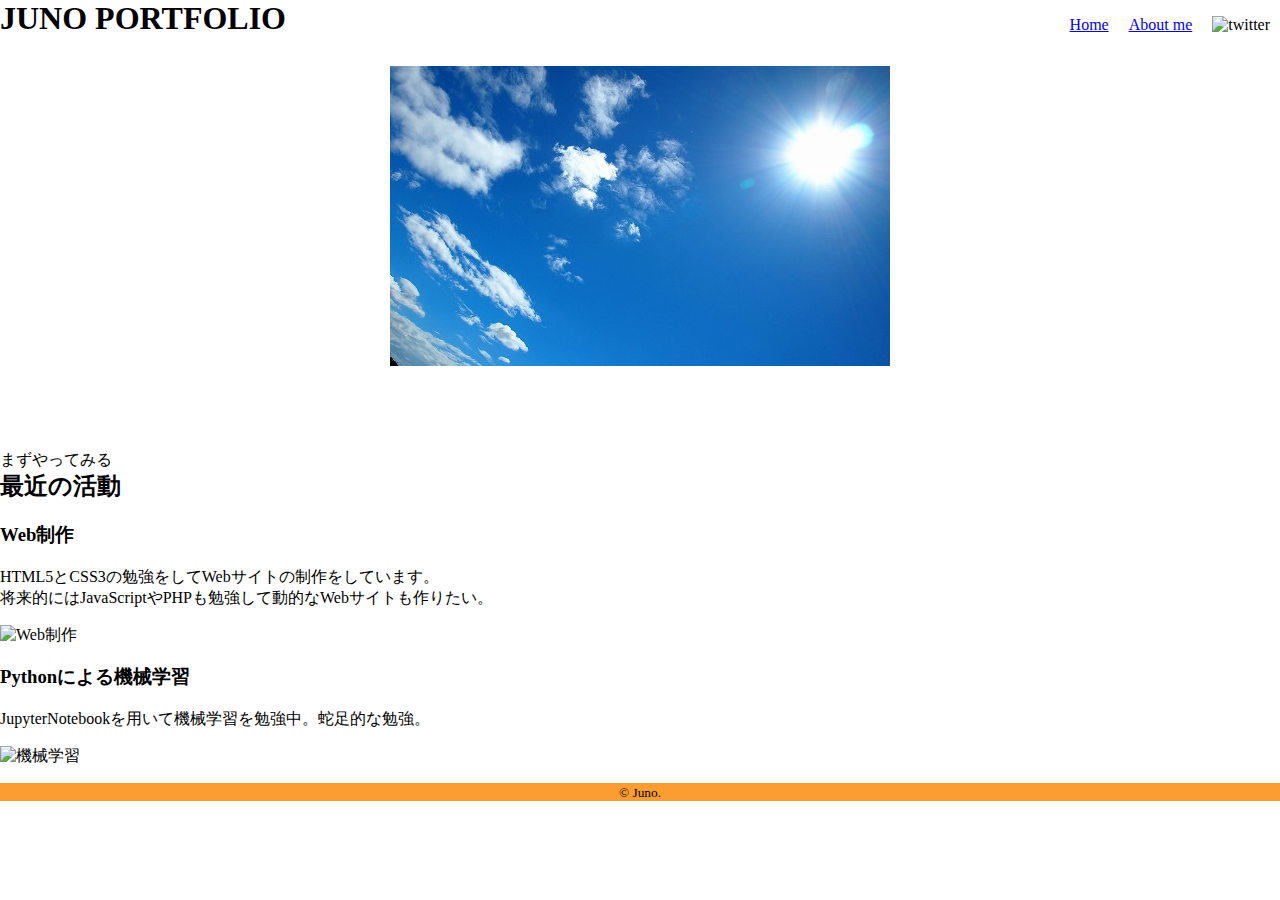
==== index.html @ 0112019a "first commit" ====
<!DOCTYPE html>
<html lang="ja">
<head>
    <meta charset="UTF-8">
    <meta name="description" content="JUNOのポートフォリオサイトです。自分の関心ごとや自己紹介を載せています。">
    <meta name="viewport" content="width=device-width, initial-scale=1.0">
    <meta http-equiv="X-UA-Compatible" content="ie=edge">
    <meta property="og:title" content="Juno Portfolio | ホーム">
    <meta property="og:discription" content="JUNOのポートフォリオサイトです。自分の関心ごとや自己紹介を載せています。">
    <title>Juno Portfolio | ホーム</title>
    <link rel="stylesheet" href="./css/style.css">
</head>
<body class="home">
    <header>
        <h1>JUNO PORTFOLIO</h1>
        <nav>
            <ul>
                <li><a href="index.html">Home</a></li>
                <li><a href="introduction.html">About me</a></li>
                <li><img src="" alt="twitter"></li>
            </ul>
        </nav>
    </header>
    <main>
        <div class="visual">
            <p>まずやってみる</p>
        </div>
        <div>
            <h2>最近の活動</h2>
        </div>
        <div>
            <section>
                <h3>Web制作</h3>
                <p>HTML5とCSS3の勉強をしてWebサイトの制作をしています。<br>
                    将来的にはJavaScriptやPHPも勉強して動的なWebサイトも作りたい。</p>
                <img src="" alt="Web制作">
            </section>
            <section>
                <h3>Pythonによる機械学習</h3>
                <p>JupyterNotebookを用いて機械学習を勉強中。蛇足的な勉強。</p>
                <img src="" alt="機械学習">
            </section>
        </div>
    </main>
    <footer>
        <p><small>&copy; Juno.</small></p>
    </footer>
</body>
</html>
---- css/style.css ----
@charset "UTF-8";
body {
    margin: 0;
    padding: 0;
}


/* header */
header {
    display: flex;
}
header h1 {
    margin: 0 0 0 0;
}
header nav {
    margin: 0 0 0 auto;
}
header nav ul {
    display: flex;
    list-style-type: none;
}
header nav ul li {
    padding: 0 10px;
}
/* footer */
footer {
    margin: 0 0 0 0;
    padding: 0 0 0 0;
    background-color: #fc9d31;
}
footer p {
    text-align: center;
}
/* main */
.home .visual p {
    background: url(../image/top.jpg) no-repeat center top;
    width: 100%;
    height: 0;
    padding-top: calc(300 / 1000 * 100%);
    box-sizing: border-box;
}
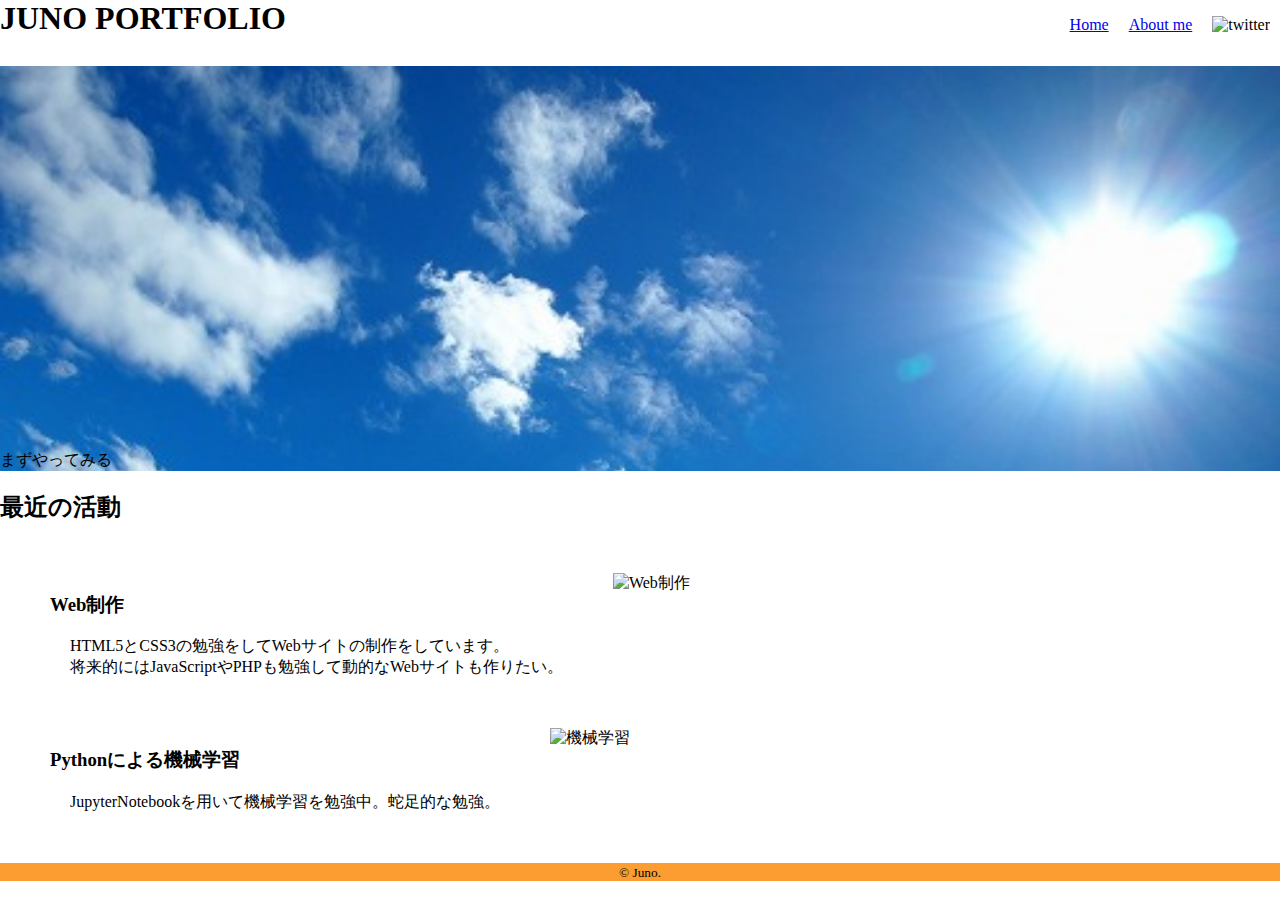
==== commit c6893a9c: "second commit" ====
--- a/index.html
+++ b/index.html
@@ -30,15 +30,19 @@
         </div>
         <div>
             <section>
-                <h3>Web制作</h3>
-                <p>HTML5とCSS3の勉強をしてWebサイトの制作をしています。<br>
-                    将来的にはJavaScriptやPHPも勉強して動的なWebサイトも作りたい。</p>
-                <img src="" alt="Web制作">
+                <div>
+                    <h3>Web制作</h3>
+                    <p>HTML5とCSS3の勉強をしてWebサイトの制作をしています。<br>
+                        将来的にはJavaScriptやPHPも勉強して動的なWebサイトも作りたい。</p>
+                    </div>
+                <img src="./image/51dAW3OHD9L._SX352_BO1,204,203,200_.jpg" alt="Web制作">
             </section>
             <section>
-                <h3>Pythonによる機械学習</h3>
-                <p>JupyterNotebookを用いて機械学習を勉強中。蛇足的な勉強。</p>
-                <img src="" alt="機械学習">
+                <div>
+                    <h3>Pythonによる機械学習</h3>
+                    <p>JupyterNotebookを用いて機械学習を勉強中。蛇足的な勉強。</p>
+                </div>
+                <img src="./image/61sxmRFvyfL._SX376_BO1,204,203,200_.jpg" alt="機械学習">
             </section>
         </div>
     </main>
--- a/css/style.css
+++ b/css/style.css
@@ -33,9 +33,17 @@
 }
 /* main */
 .home .visual p {
-    background: url(../image/top.jpg) no-repeat center top;
-    width: 100%;
-    height: 0;
+    background: url(../image/top.jpg) no-repeat center top/cover;
     padding-top: calc(300 / 1000 * 100%);
     box-sizing: border-box;
+}
+.home section {
+    display: flex;
+    margin: 50px;
+}
+.home section div p {
+    margin: 0 0 0 20px;
+}
+.home section img {
+    margin: 0 0 0 50px;
 }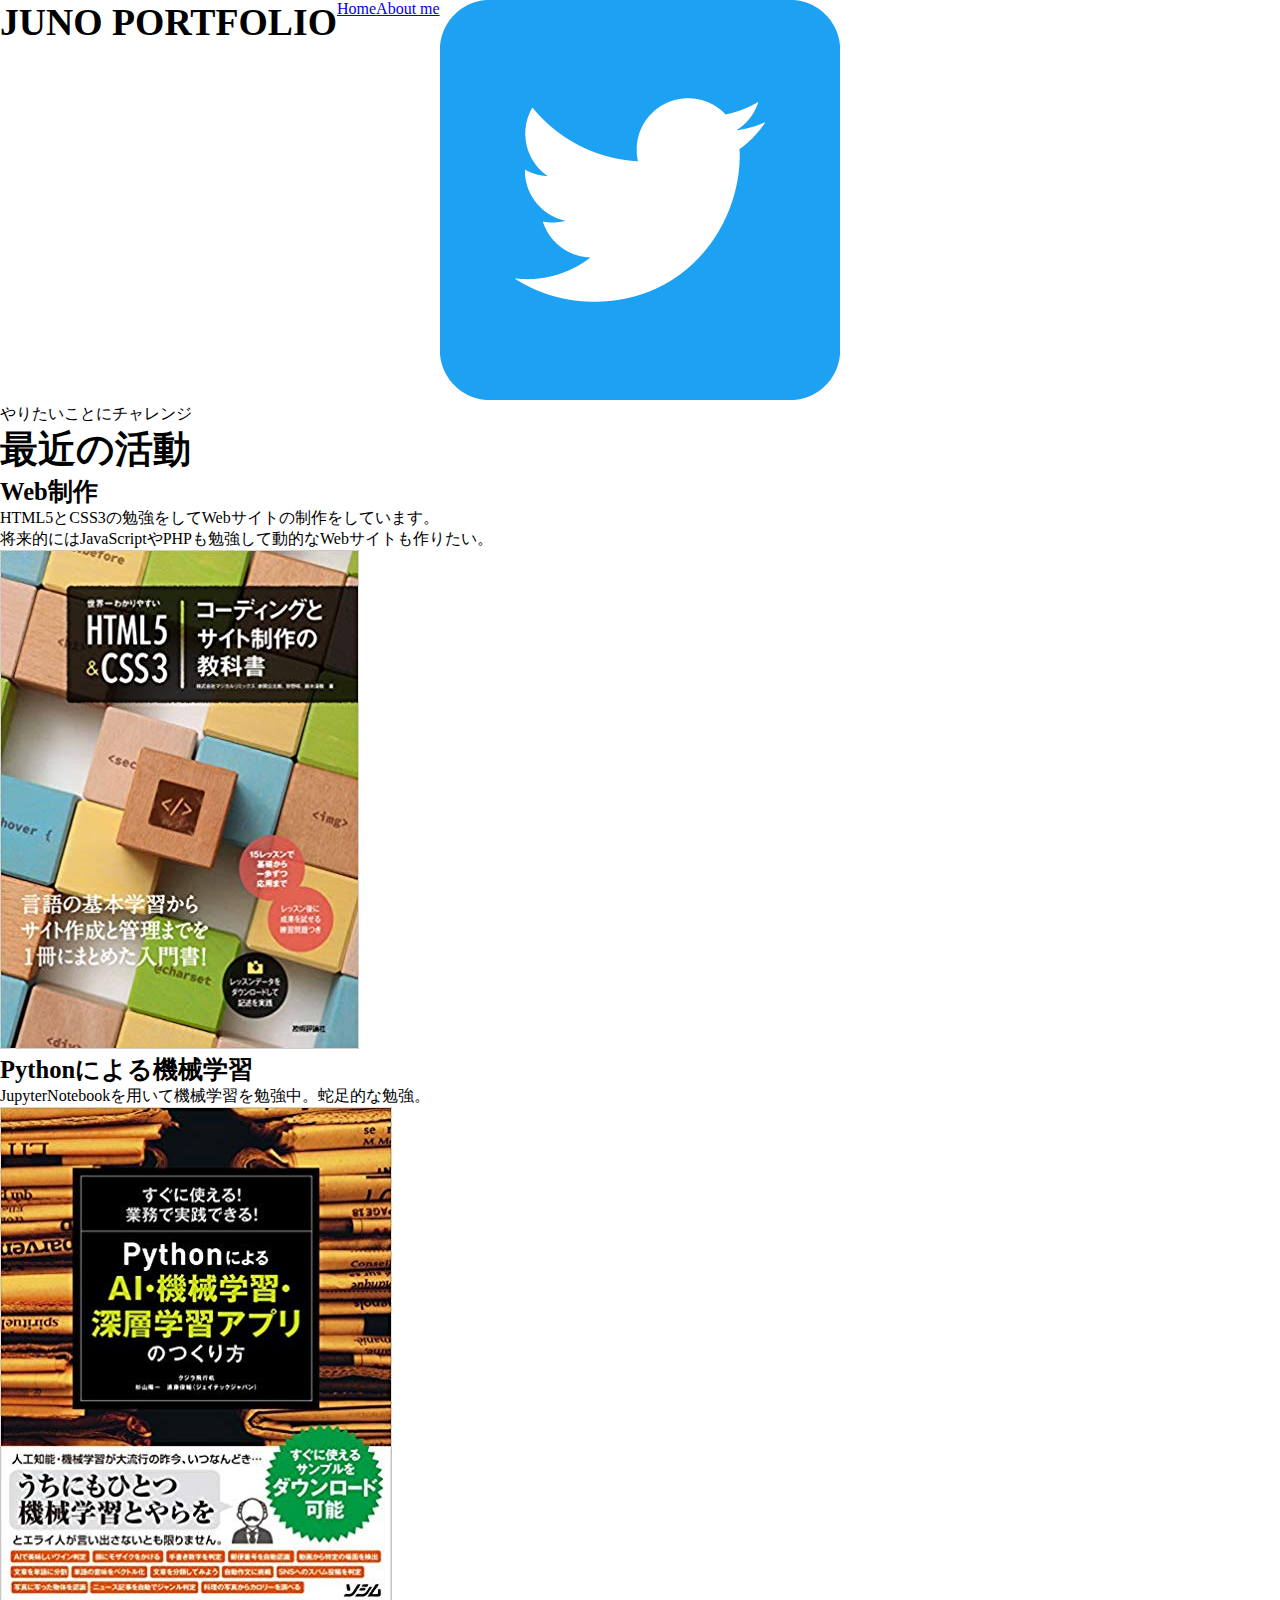
==== commit d31df6b1: "レスポンシブ対応" ====
--- a/index.html
+++ b/index.html
@@ -12,37 +12,37 @@
 </head>
 <body class="home">
     <header>
-        <h1>JUNO PORTFOLIO</h1>
+        <h1><a href="index.html">JUNO PORTFOLIO</a></h1>
         <nav>
             <ul>
                 <li><a href="index.html">Home</a></li>
                 <li><a href="introduction.html">About me</a></li>
-                <li><img src="" alt="twitter"></li>
+                <li><a href="https://twitter.com/Juno1140"><img src="./image/Twitter_Social_Icon_Rounded_Square_Color.png" alt="twitter"></a></li>
             </ul>
         </nav>
     </header>
     <main>
         <div class="visual">
-            <p>まずやってみる</p>
+            <p>やりたいことにチャレンジ</p>
         </div>
-        <div>
-            <h2>最近の活動</h2>
-        </div>
-        <div>
+        <div class="inner">
+            <div>
+                <h1>最近の活動</h1>
+            </div>
             <section>
                 <div>
-                    <h3>Web制作</h3>
+                    <h2 class="border">Web制作</h2>
                     <p>HTML5とCSS3の勉強をしてWebサイトの制作をしています。<br>
                         将来的にはJavaScriptやPHPも勉強して動的なWebサイトも作りたい。</p>
-                    </div>
-                <img src="./image/51dAW3OHD9L._SX352_BO1,204,203,200_.jpg" alt="Web制作">
+                </div>
+                <img src="./image/HTML5CSS3.jpg" alt="Web制作">
             </section>
             <section>
                 <div>
-                    <h3>Pythonによる機械学習</h3>
+                    <h2 class="border">Pythonによる機械学習</h2>
                     <p>JupyterNotebookを用いて機械学習を勉強中。蛇足的な勉強。</p>
                 </div>
-                <img src="./image/61sxmRFvyfL._SX376_BO1,204,203,200_.jpg" alt="機械学習">
+                <img src="./image/Python.jpg" alt="機械学習">
             </section>
         </div>
     </main>
--- a/css/style.css
+++ b/css/style.css
@@ -1,49 +1,109 @@
 @charset "UTF-8";
-body {
+* {
     margin: 0;
     padding: 0;
 }
-
-
-/* header */
+html {
+    font-size: 62.5%;
+}
+body {
+    font-size: 16px;
+    font-size: 1.6rem;/* 16px*/
+}
+h1 {
+    font-size: 36px;/* IE8以下とAndroid4.3以下用フォールバック */
+    font-size: calc(2.4rem + ((1vw - 0.64rem) * 2.1429));/* 24px~36pxで可変*/
+}
+h2 {
+    font-size: 24px;/* IE8以下とAndroid4.3以下用フォールバック */
+    font-size: calc(2rem + ((1vw - 0.64rem) * 0.7143));/* 20px~24pxで可変*/
+}
 header {
     display: flex;
 }
-header h1 {
-    margin: 0 0 0 0;
-}
-header nav {
-    margin: 0 0 0 auto;
+header h1 a:link,
+header h1 a:visited {
+    text-decoration: none;
+    color: #000;
 }
 header nav ul {
     display: flex;
     list-style-type: none;
 }
-header nav ul li {
-    padding: 0 10px;
+
+@media screen and (max-width:480px){
+    /*画面幅が480pxまでの時*/
+    /* header */
+    header h1 {
+        margin: 2vh 0 0 3vw;
+    }
+    header nav {
+        margin: 3vh 2vw 0 auto;
+        font-size: 1.2vw;
+    }
+    header nav ul li {
+        padding: 0 2vw;
+    }
+    header nav ul li img {
+        width: 4vw;
+    }
+
+/* main */
+.home main {
+    background-color: #eee;
 }
+.home .visual {
+    background: url(../image/top.jpg) no-repeat center top/cover;
+    height: 80vh;
+    padding: 33vh 5vw 0;
+    box-sizing: border-box;
+}
+.home .visual p {
+    color: #ff22dd;
+    font-size: 4em;
+    font-style: italic;
+    font-weight: 900;
+}
+.home .inner {
+    margin: 0 5vw;
+    background-color: #fff;
+    padding: 4vh;
+}
+.home .inner .border {
+    border-bottom: #000 medium solid;
+    margin: 0 0 20px 0;
+}
+
+.home section {
+    display: flex;
+    margin: 3vw 0 0 0;
+}
+
+.home section div {
+    width: 50vw;
+}
+.home section div p {
+    margin: 0 0 0 2em;
+}
+.home section img {
+    width: 20vw;
+    height: 50vh;
+    margin: 0 0 0 50px;
+}
+
+
 /* footer */
 footer {
-    margin: 0 0 0 0;
-    padding: 0 0 0 0;
     background-color: #fc9d31;
-}
-footer p {
     text-align: center;
 }
-/* main */
-.home .visual p {
-    background: url(../image/top.jpg) no-repeat center top/cover;
-    padding-top: calc(300 / 1000 * 100%);
-    box-sizing: border-box;
+
 }
-.home section {
-    display: flex;
-    margin: 50px;
+@media screen and (min-width:781px){
+      /*画面幅が781px以上の時*/
 }
-.home section div p {
-    margin: 0 0 0 20px;
-}
-.home section img {
-    margin: 0 0 0 50px;
-}+    
+
+
+
+
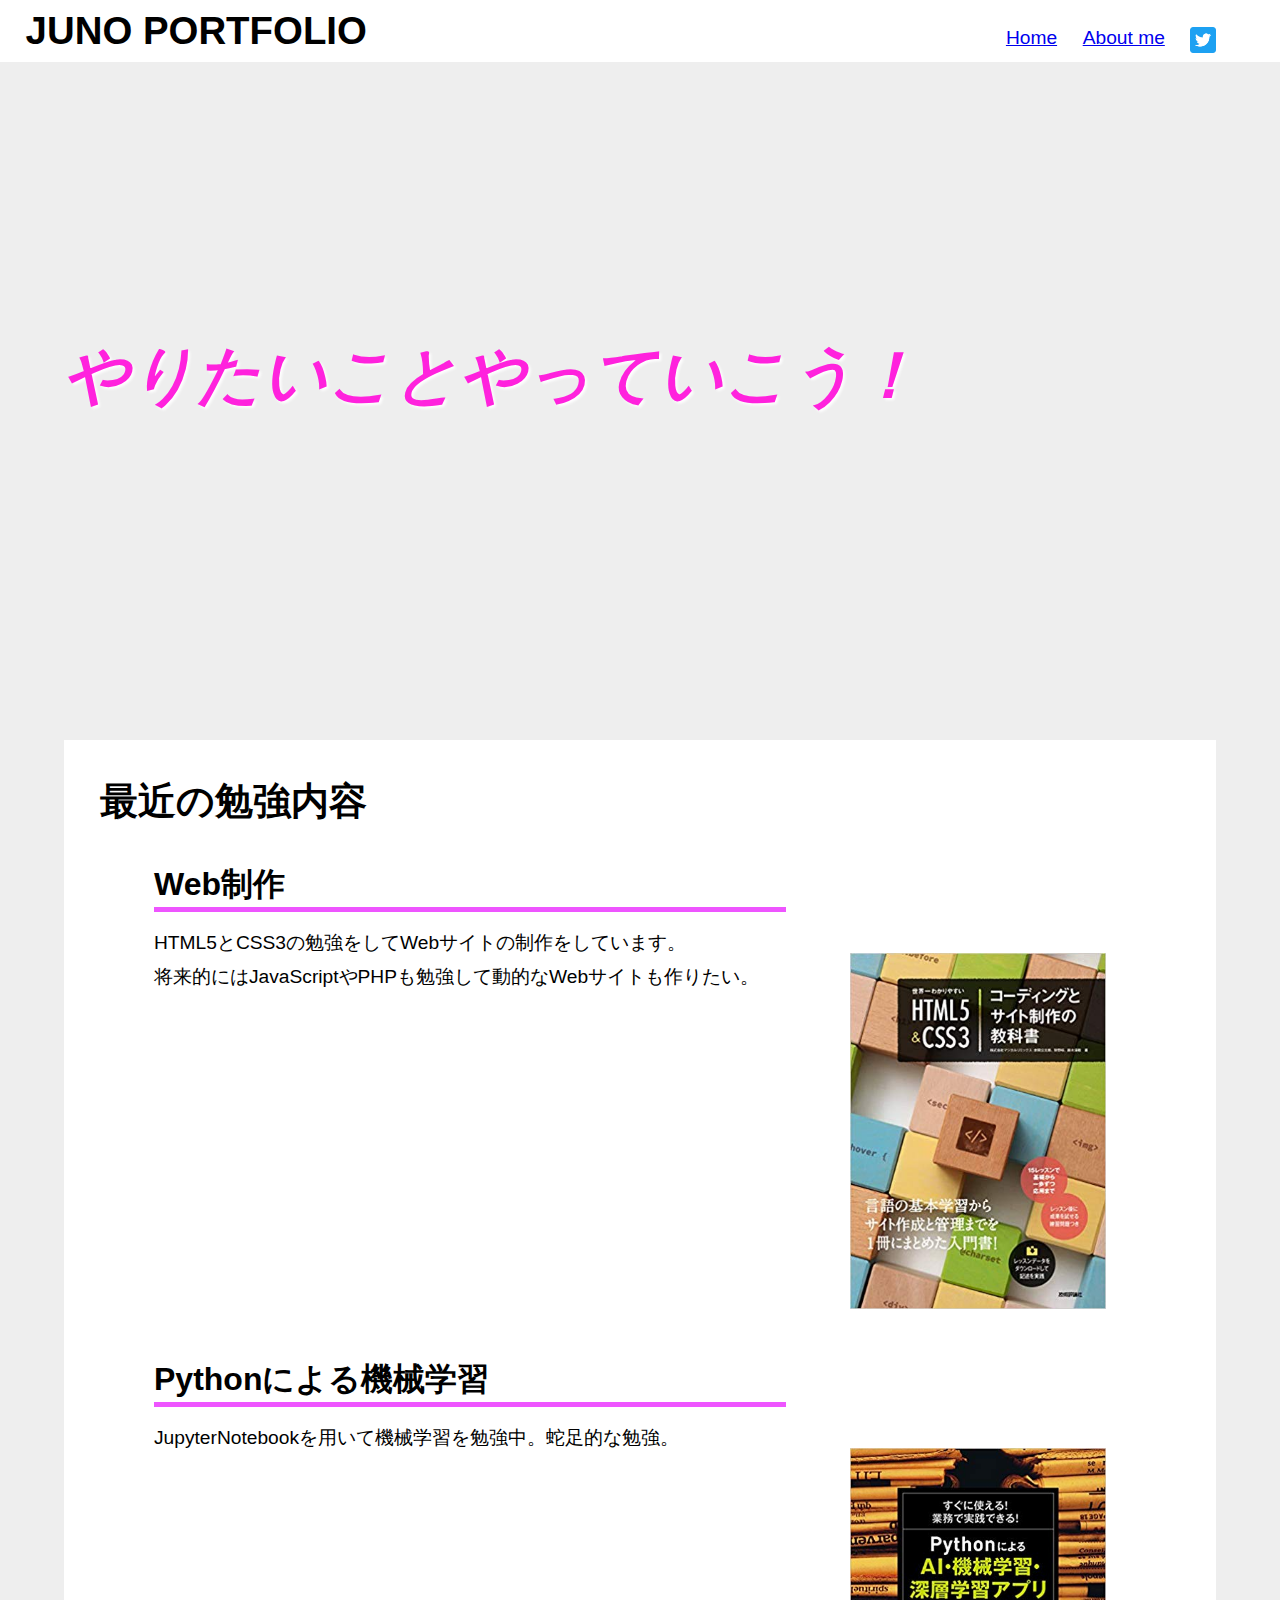
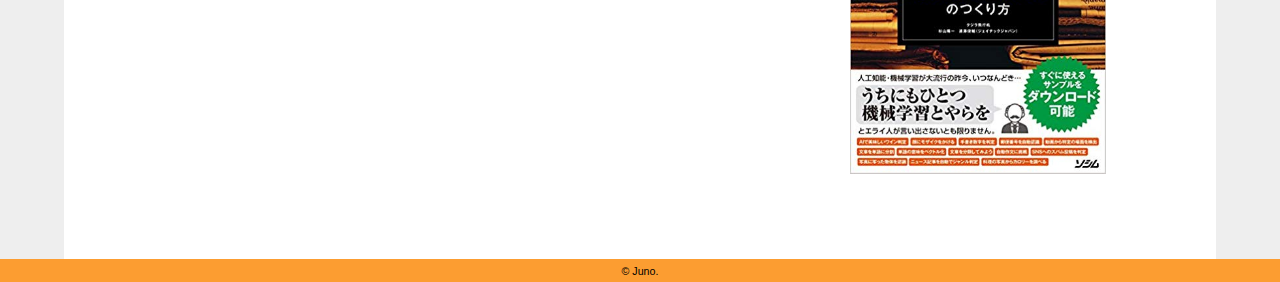
==== commit 2443e2f1: "Webサイト制作：TOPページ完成" ====
--- a/index.html
+++ b/index.html
@@ -23,11 +23,11 @@
     </header>
     <main>
         <div class="visual">
-            <p>やりたいことにチャレンジ</p>
+            <p>やりたいことやっていこう！</p>
         </div>
         <div class="inner">
             <div>
-                <h1>最近の活動</h1>
+                <h1>最近の勉強内容</h1>
             </div>
             <section>
                 <div>
@@ -35,14 +35,14 @@
                     <p>HTML5とCSS3の勉強をしてWebサイトの制作をしています。<br>
                         将来的にはJavaScriptやPHPも勉強して動的なWebサイトも作りたい。</p>
                 </div>
-                <img src="./image/HTML5CSS3.jpg" alt="Web制作">
+                <a href="https://gihyo.jp/book/2019/978-4-297-10302-6"><img src="./image/HTML5CSS3.jpg" alt="Web制作"></a>
             </section>
             <section>
                 <div>
                     <h2 class="border">Pythonによる機械学習</h2>
                     <p>JupyterNotebookを用いて機械学習を勉強中。蛇足的な勉強。</p>
                 </div>
-                <img src="./image/Python.jpg" alt="機械学習">
+            <a href="https://www.socym.co.jp/book/1164"><img src="./image/Python.jpg" alt="機械学習"></a>
             </section>
         </div>
     </main>
--- a/css/style.css
+++ b/css/style.css
@@ -1,22 +1,29 @@
 @charset "UTF-8";
+/* リセットCSS */
 * {
     margin: 0;
     padding: 0;
 }
+/* 全ページ共通 */
 html {
     font-size: 62.5%;
 }
 body {
+    font-family: -apple-system, BlinkMacSystemFont, "Helvetica Neue", "游ゴシック Medium", YuGothic, YuGothicM, "Hiragino Kaku Gothic ProN", Meiryo, sans-serif;
     font-size: 16px;
     font-size: 1.6rem;/* 16px*/
 }
 h1 {
     font-size: 36px;/* IE8以下とAndroid4.3以下用フォールバック */
-    font-size: calc(2.4rem + ((1vw - 0.64rem) * 2.1429));/* 24px~36pxで可変*/
+    font-size: 5vw;
 }
 h2 {
     font-size: 24px;/* IE8以下とAndroid4.3以下用フォールバック */
-    font-size: calc(2rem + ((1vw - 0.64rem) * 0.7143));/* 20px~24pxで可変*/
+    font-size: 4vw;
+}
+p {
+    font-size: 3vw;
+    line-height: 1.8;
 }
 header {
     display: flex;
@@ -30,77 +37,128 @@
     display: flex;
     list-style-type: none;
 }
-
-@media screen and (max-width:480px){
-    /*画面幅が480pxまでの時*/
+/* main */
+.home .visual p {
+    color: #ff22dd;
+    font-style: italic;
+    font-weight: 900;
+    text-shadow: 2px 2px 3px #fff;
+}
+/* footer */
+footer {
+    background-color: #fc9d31;
+    text-align: center;
+}
+@media screen and (max-width:1024px) {
+/*画面幅が1024pxまでの時*/
     /* header */
     header h1 {
-        margin: 2vh 0 0 3vw;
+        margin: 2vh 0 0.5vh 3vw;
     }
     header nav {
         margin: 3vh 2vw 0 auto;
-        font-size: 1.2vw;
+        font-size: 3vw;
     }
     header nav ul li {
         padding: 0 2vw;
     }
     header nav ul li img {
-        width: 4vw;
+        width: 4.5vw;
     }
-
-/* main */
-.home main {
-    background-color: #eee;
+    /* main */
+    .home .visual {
+        background: url(../image/top.JPG) no-repeat center top;
+        width: 100%;
+        padding-top: 60%;
+        background-size: 100% auto;
+    }
+    .home .visual p {
+        margin: -38% 0 0 5%;
+        font-size: 6vw;
+    }
+    .home .inner {
+        margin: 2vh 7vw;
+    }
+    .home .inner h1 {
+        text-align: center;
+    }
+    .home .inner .border {
+        border-bottom: #e5f medium solid;
+        margin: 3vh 0 1vh 0;
+    }
+    .home .inner img {
+        width: 40%;
+        height: auto;
+        padding: 3vw 30% 10% 30%;
+    }
 }
-.home .visual {
-    background: url(../image/top.jpg) no-repeat center top/cover;
-    height: 80vh;
-    padding: 33vh 5vw 0;
-    box-sizing: border-box;
-}
-.home .visual p {
-    color: #ff22dd;
-    font-size: 4em;
-    font-style: italic;
-    font-weight: 900;
-}
-.home .inner {
-    margin: 0 5vw;
-    background-color: #fff;
-    padding: 4vh;
-}
-.home .inner .border {
-    border-bottom: #000 medium solid;
-    margin: 0 0 20px 0;
-}
-
-.home section {
-    display: flex;
-    margin: 3vw 0 0 0;
-}
-
-.home section div {
-    width: 50vw;
-}
-.home section div p {
-    margin: 0 0 0 2em;
-}
-.home section img {
-    width: 20vw;
-    height: 50vh;
-    margin: 0 0 0 50px;
-}
-
-
-/* footer */
-footer {
-    background-color: #fc9d31;
-    text-align: center;
-}
-
-}
-@media screen and (min-width:781px){
-      /*画面幅が781px以上の時*/
+@media screen and (min-width:1025px){
+/*画面幅が1025px以上の時*/
+    /* header */
+    .home header h1 {
+        margin: 1vh 2vw;
+        font-size: 3vw;
+    }
+    .home header nav {
+        margin: 3vh 1vw 0 auto;
+        padding-right: 2vw;
+        font-size: 1.5vw;
+    }
+    .home header nav li {
+        padding-right: 2vw;
+    }
+    .home header nav li img {
+        width: 2vw;
+    }
+    /* main */
+    .home main {
+        background-color: #eee;
+    }
+    .home main .visual {
+        background: url(../image/top.JPG) no-repeat center top;
+        width: 100%;
+        padding-top: 53%;
+        background-size: 100% auto;
+    }
+    .home main .visual p {
+        margin-top: -33%;
+        padding-left: 5vw;
+        font-size: 5vw;
+    }
+    .home main .inner {
+        background-color: #fff;
+        margin: 0 5vw;
+        padding: 4vh;
+    }
+    .home main .inner h1 {
+        font-size: 3vw;
+        margin-bottom: 4vh;
+    }
+    .home main .inner section {
+        padding: 0 5%;
+        display: flex;
+        margin-bottom: 5vh;
+    }
+    .home main .inner section div {
+        width: 65%;
+    }
+    .home main .inner section div .border {
+        font-size: 2.5vw;
+        border-bottom: #e5f solid 5px;
+        margin: 0 0 1.5vh 0;
+    }
+    .home main .inner section div p {
+        font-size: 1.5vw;
+    }
+    .home main .inner img {
+        width: 20vw;
+        height: auto;
+        padding: 10vh 0 0 5vw;
+    }
+    /* footer */
+    footer p {
+        font-size: 1vw;
+    }
 }
     
 
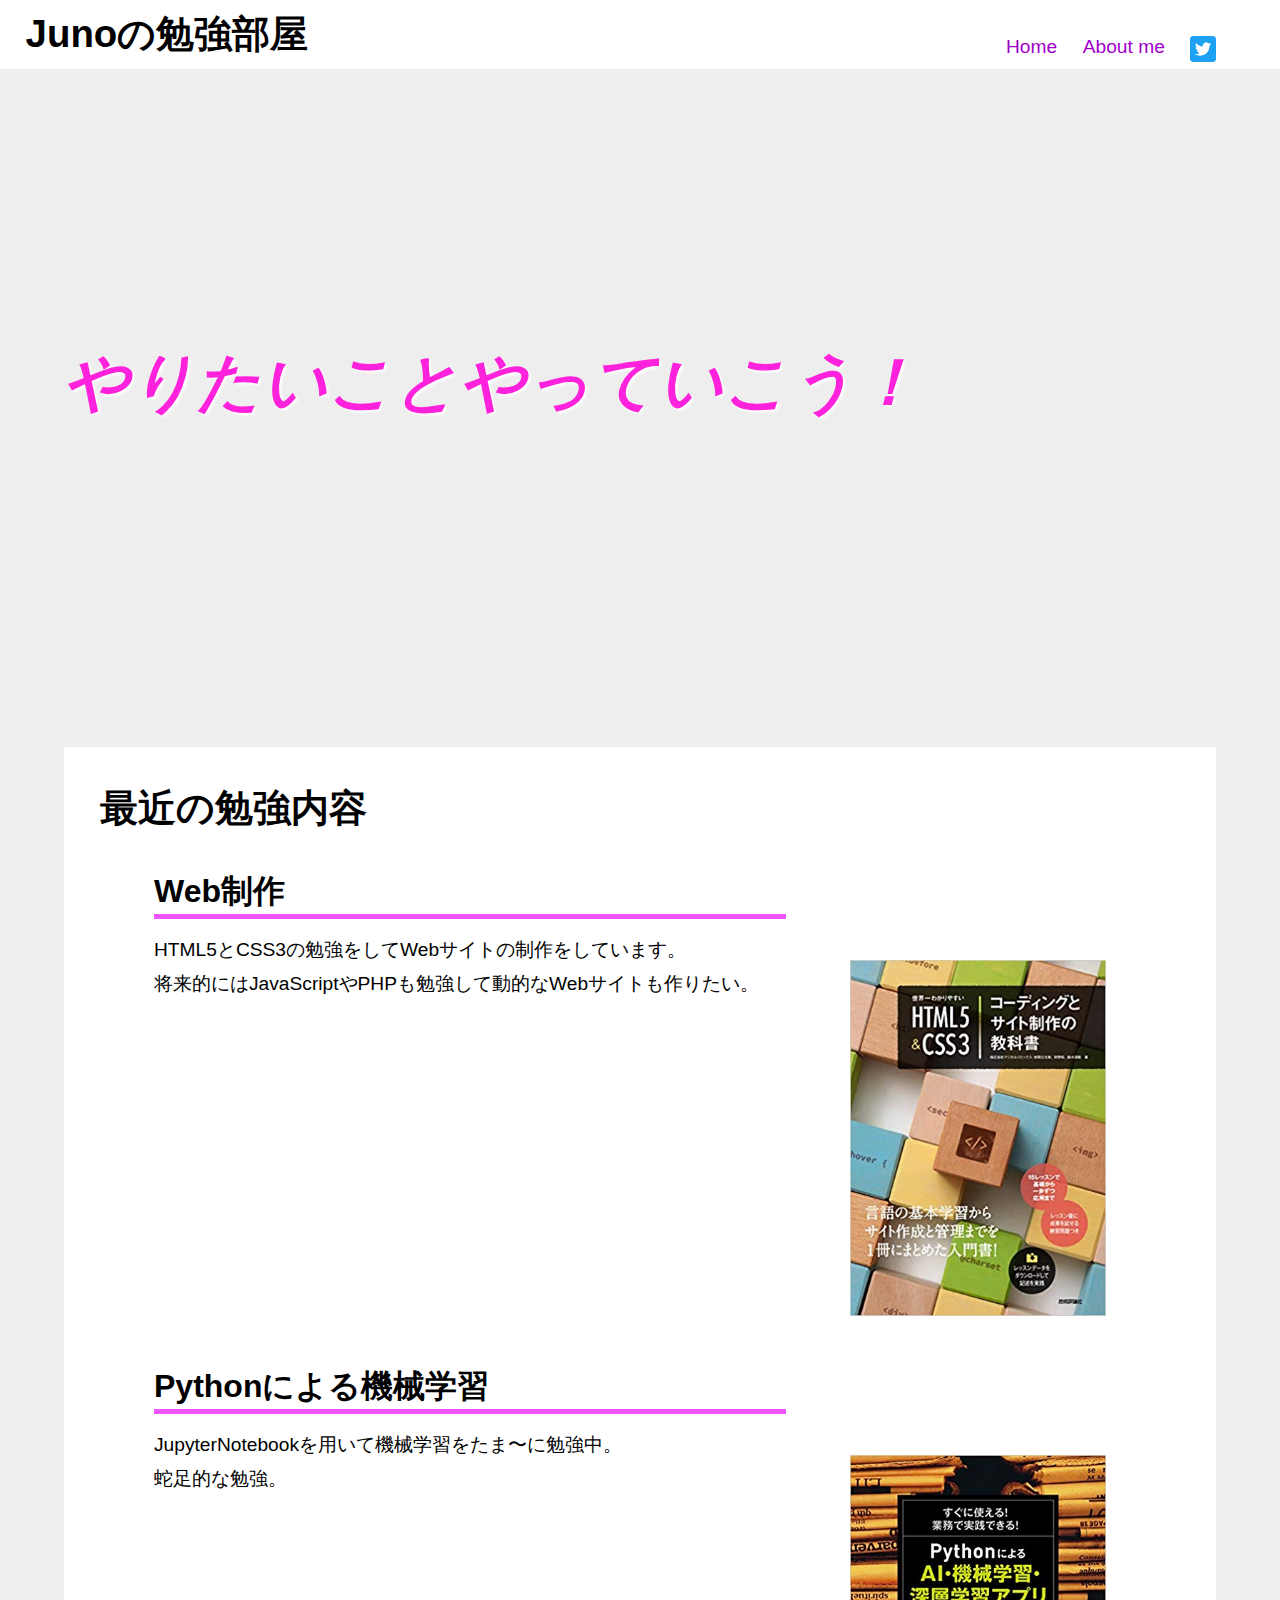
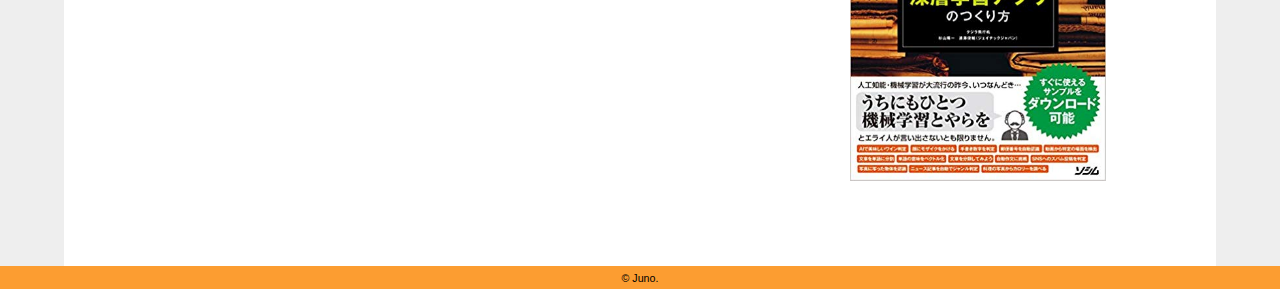
==== commit bc65ef69: "制作終了" ====
--- a/index.html
+++ b/index.html
@@ -2,17 +2,17 @@
 <html lang="ja">
 <head>
     <meta charset="UTF-8">
-    <meta name="description" content="JUNOのポートフォリオサイトです。自分の関心ごとや自己紹介を載せています。">
+    <meta name="description" content="当サイトはJUNOの自習を紹介するサイトです。勉強内容や自己紹介を載せています。">
     <meta name="viewport" content="width=device-width, initial-scale=1.0">
     <meta http-equiv="X-UA-Compatible" content="ie=edge">
-    <meta property="og:title" content="Juno Portfolio | ホーム">
-    <meta property="og:discription" content="JUNOのポートフォリオサイトです。自分の関心ごとや自己紹介を載せています。">
-    <title>Juno Portfolio | ホーム</title>
+    <meta property="og:title" content="Juno Portfolio | Home">
+    <meta property="og:discription" content="当サイトはJUNOの自習を紹介するサイトです。勉強内容や自己紹介を載せています。">
+    <title>Junoの勉強部屋 | Home</title>
     <link rel="stylesheet" href="./css/style.css">
 </head>
-<body class="home">
+<body class="home" >
     <header>
-        <h1><a href="index.html">JUNO PORTFOLIO</a></h1>
+        <h1><a href="index.html">Junoの勉強部屋</a></h1>
         <nav>
             <ul>
                 <li><a href="index.html">Home</a></li>
@@ -40,7 +40,7 @@
             <section>
                 <div>
                     <h2 class="border">Pythonによる機械学習</h2>
-                    <p>JupyterNotebookを用いて機械学習を勉強中。蛇足的な勉強。</p>
+                    <p>JupyterNotebookを用いて機械学習をたま〜に勉強中。<br/>蛇足的な勉強。</p>
                 </div>
             <a href="https://www.socym.co.jp/book/1164"><img src="./image/Python.jpg" alt="機械学習"></a>
             </section>
--- a/css/style.css
+++ b/css/style.css
@@ -36,6 +36,17 @@
 header nav ul {
     display: flex;
     list-style-type: none;
+}
+header nav ul a:link,
+header nav ul a:visited {
+    text-decoration: none;
+    color: #9f00ca;
+}
+header nav ul a:hover {
+    color: #a977cf;
+}
+header nav ul a:hover img {
+    opacity: 0.5;
 }
 /* main */
 .home .visual p {
@@ -49,6 +60,23 @@
     background-color: #fc9d31;
     text-align: center;
 }
+
+/* list */
+main .list {
+    background-color: #fc9d31;
+}
+main .list ol {
+    list-style-type: none;
+    display: flex;
+}
+main .list ol li::after {
+    content: '>';
+    padding: 0 10px
+}
+main .list ol li:last-child::after {
+    content: none;
+}
+
 @media screen and (max-width:1024px) {
 /*画面幅が1024pxまでの時*/
     /* header */
@@ -64,6 +92,11 @@
     }
     header nav ul li img {
         width: 4.5vw;
+    }
+    /* list */
+    main .list ol {
+        padding: 1vh 4vw;
+        font-size: 3vw;
     }
     /* main */
     .home .visual {
@@ -91,24 +124,89 @@
         height: auto;
         padding: 3vw 30% 10% 30%;
     }
-}
+    /* About meページ */
+    .introduction main .bio {
+        margin: 2vh 2vw;
+    }
+    .introduction main .bio h1 {
+        text-align: center;
+        padding-bottom: 1vh;
+        margin-bottom: 2vh; 
+        border-bottom: #fecd31 dotted 3px;
+    }
+    .introduction main .bio .flex .left-side .phote {
+        text-align: center;
+        margin-bottom: 2vh;
+    }
+    .introduction main .bio .flex .left-side .phote img {
+        width: 50vw;
+        border-radius: 50%;
+        border: black 1px solid;
+    }
+    .introduction main .bio .flex .left-side .name {
+        text-align: center;
+        margin-bottom: 3vh;
+    }
+    .introduction main .bio .flex .left-side .name .style {
+        padding-left: 2vw;
+        font-style: italic;
+    }
+    .introduction main .bio .flex .left-side h2 {
+        text-align: center;
+    }
+    .introduction main .bio .flex .left-side ul {
+        text-align: center;
+        font-size: 3.5vw;
+        line-height: 1.5em;
+        margin-bottom: 2vh;
+    }
+    .introduction main .bio .flex .right-side {
+        padding: 0 3vw;
+    }
+    .introduction main .bio .flex .right-side h2 {
+        border-bottom: #888 dotted 1px;
+        margin: 2vh 0;
+    }
+    .introduction main .bio .flex .right-side dl {
+        font-size: 3.5vw;
+        line-height: 2.5em;
+    }
+    .introduction main .bio .flex .right-side dl dt {
+        float: left;
+        /* clear: both; */
+        margin-right: 3vw;
+        padding-left: 5vw;
+        color: #998484;
+    }
+    .introduction main .bio .flex .right-side dl dd {
+        padding-left: 25vw; 
+    }
+    .introduction main .bio .flex .right-side p {
+        padding: 0 7vw;
+    }
+}
+
 @media screen and (min-width:1025px){
 /*画面幅が1025px以上の時*/
     /* header */
-    .home header h1 {
+    header h1 {
         margin: 1vh 2vw;
         font-size: 3vw;
     }
-    .home header nav {
-        margin: 3vh 1vw 0 auto;
+    header nav {
+        margin: 4vh 1vw 0 auto;
         padding-right: 2vw;
         font-size: 1.5vw;
     }
-    .home header nav li {
+    header nav li {
         padding-right: 2vw;
     }
-    .home header nav li img {
+    header nav li img {
         width: 2vw;
+    }
+    /* list */
+    main .list ol {
+        padding: 1vh 3vw;
     }
     /* main */
     .home main {
@@ -159,6 +257,77 @@
     footer p {
         font-size: 1vw;
     }
+    /* About meページ */
+    .introduction main {
+        background-color: #eee;
+    }
+    .introduction main .bio {
+        margin: 0 5vw;
+        padding: 4vh 8vw;
+        background-color: #fff;
+    }
+    .introduction main .bio h1 {
+        /* padding-bottom: 1vh;
+        margin-bottom: 2vh; */
+        font-size: 3vw;
+    }
+    .introduction main .bio .flex {
+        display: flex;
+        margin-top: 5vh;
+    }
+    .introduction main .bio .flex .left-side .phote img {
+        /* margin: 6vh; */
+        width: 20vw;
+        /* border-radius: 50%; */
+        border: black 1px solid;
+    }
+    .introduction main .bio .flex .left-side .name {
+        margin: 3vh 0;
+        font-size: 2vw;
+    }
+    .introduction main .bio .flex .left-side .name .style {
+        padding-left: 4vw;
+        font-style: italic;
+    }
+    .introduction main .bio .flex .left-side h2 {
+        font-size: 2vw;
+        border-bottom: #888 1px dotted;
+    }
+    .introduction main .bio .flex .left-side ul {
+        font-size: 1.6vw;
+        color:#439;
+        line-height: 1.8em;
+        margin: 2vh 0;
+        list-style-type: none;
+    }
+    .introduction main .bio .flex .right-side {
+        padding-left: 10vw;
+    }
+    .introduction main .bio .flex .right-side h2 {
+        border-bottom: #888 dotted 1px;
+        font-size: 2vw;
+    }
+    .introduction main .bio .flex .right-side dl {
+        margin-bottom: 10vh;
+        padding-top: 1vh;
+        font-size: 2vw;
+        line-height: 2em;
+    }
+    .introduction main .bio .flex .right-side dl dt {
+        float: left;
+        clear: both;
+        color: #998484;
+    }
+    .introduction main .bio .flex .right-side dl dd {
+        padding-left: 10vw;
+    }
+    .introduction main .bio .flex .right-side p {
+        padding-top: 2vh;
+        font-size: 1.5vw;
+    }
+
+
+
 }
     
 
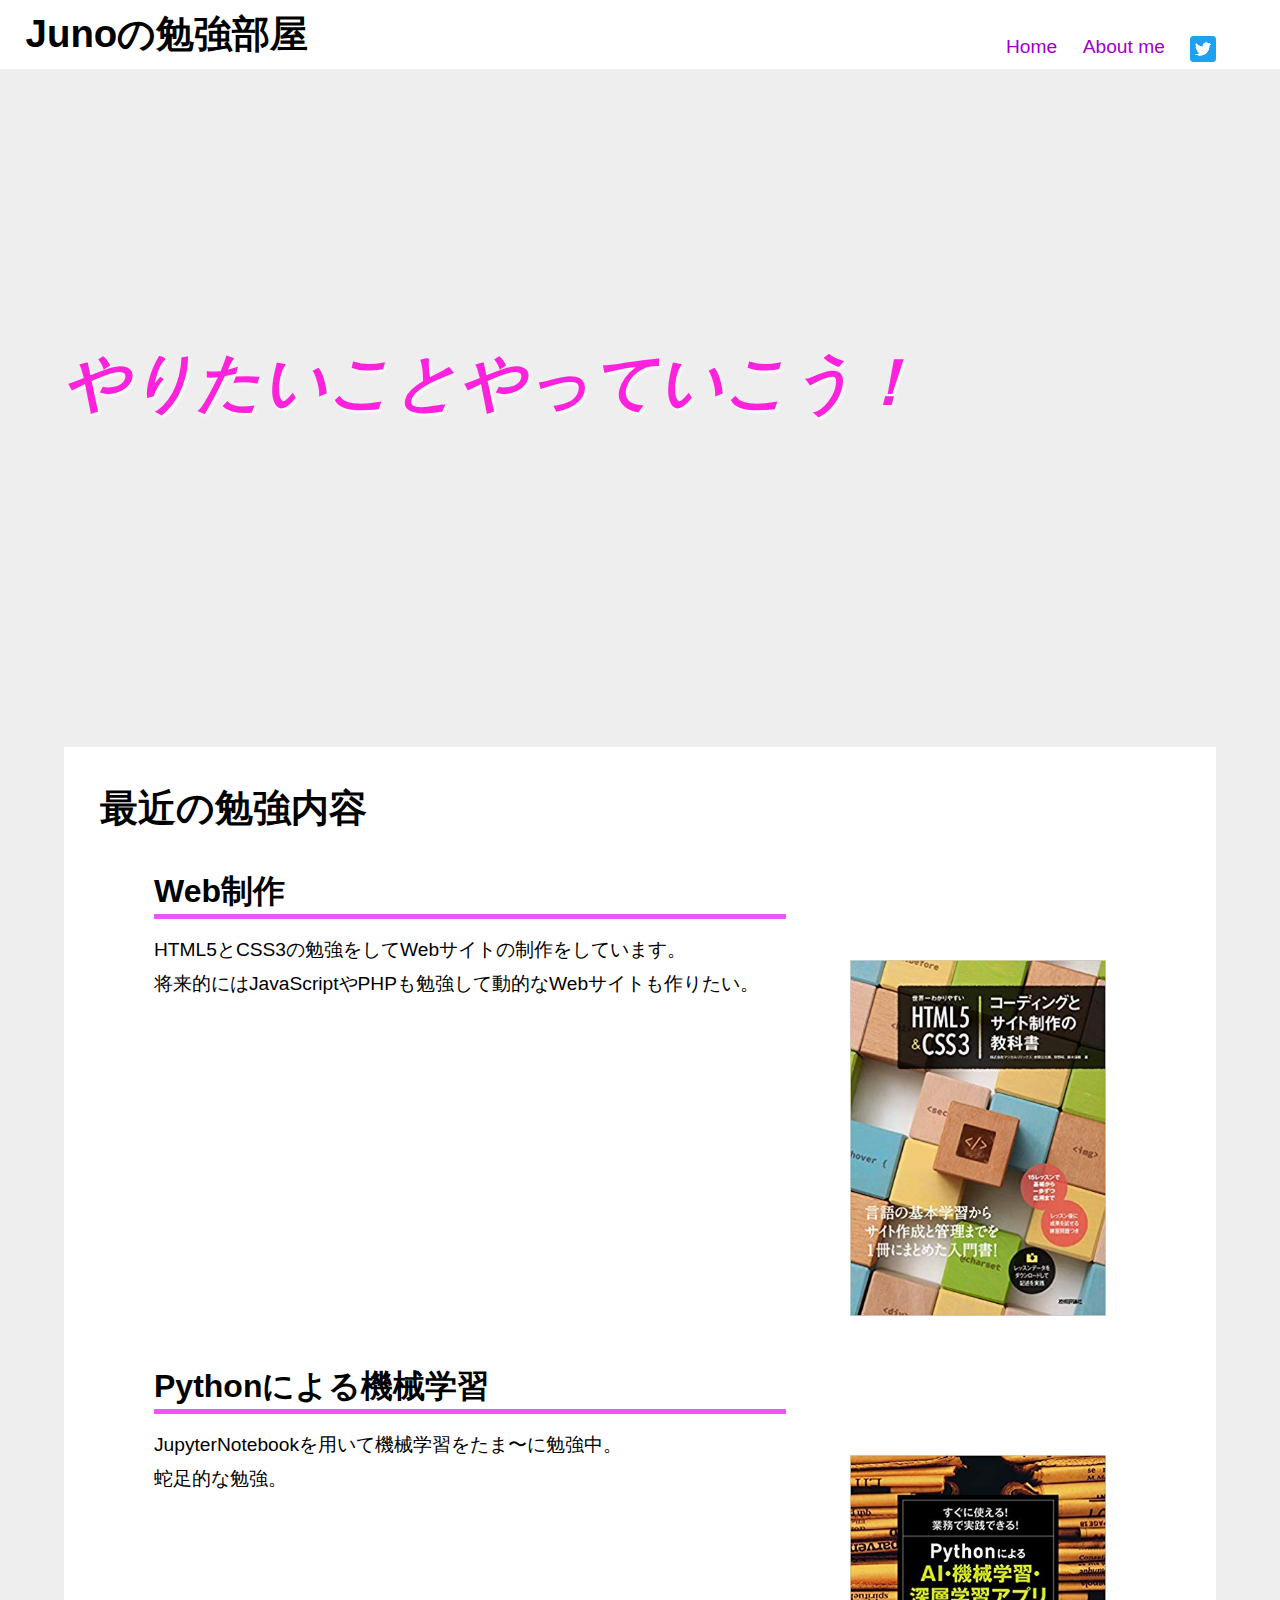
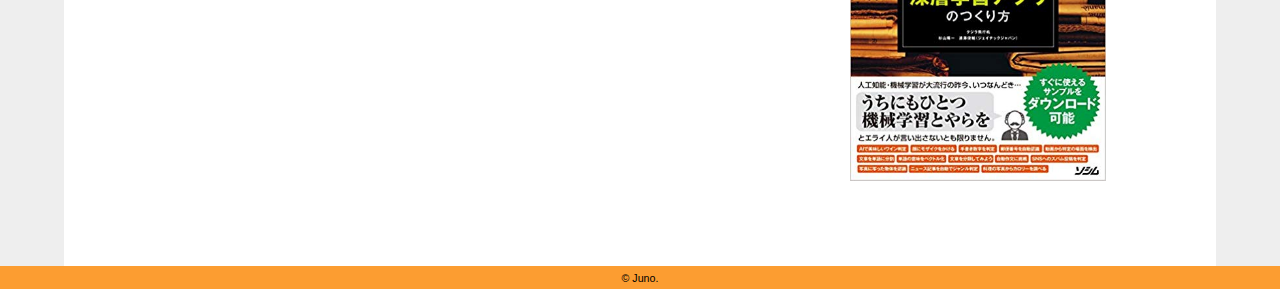
==== commit 416e6df6: "ファビコン追加" ====
--- a/index.html
+++ b/index.html
@@ -9,6 +9,18 @@
     <meta property="og:discription" content="当サイトはJUNOの自習を紹介するサイトです。勉強内容や自己紹介を載せています。">
     <title>Junoの勉強部屋 | Home</title>
     <link rel="stylesheet" href="./css/style.css">
+    <!-- ファビコンの設定 -->
+    <link rel="icon" href="./image/my_phote.ico">
+    <link rel="apple-touch-icon" sizes="180x180" href="/image/my_phote180.jpg">
+    <!-- Global site tag (gtag.js) - Google Analytics -->
+    <script async src="https://www.googletagmanager.com/gtag/js?id=UA-139382417-1"></script>
+    <script>
+      window.dataLayer = window.dataLayer || [];
+      function gtag(){dataLayer.push(arguments);}
+      gtag('js', new Date());
+
+      gtag('config', 'UA-139382417-1');
+    </script>
 </head>
 <body class="home" >
     <header>
